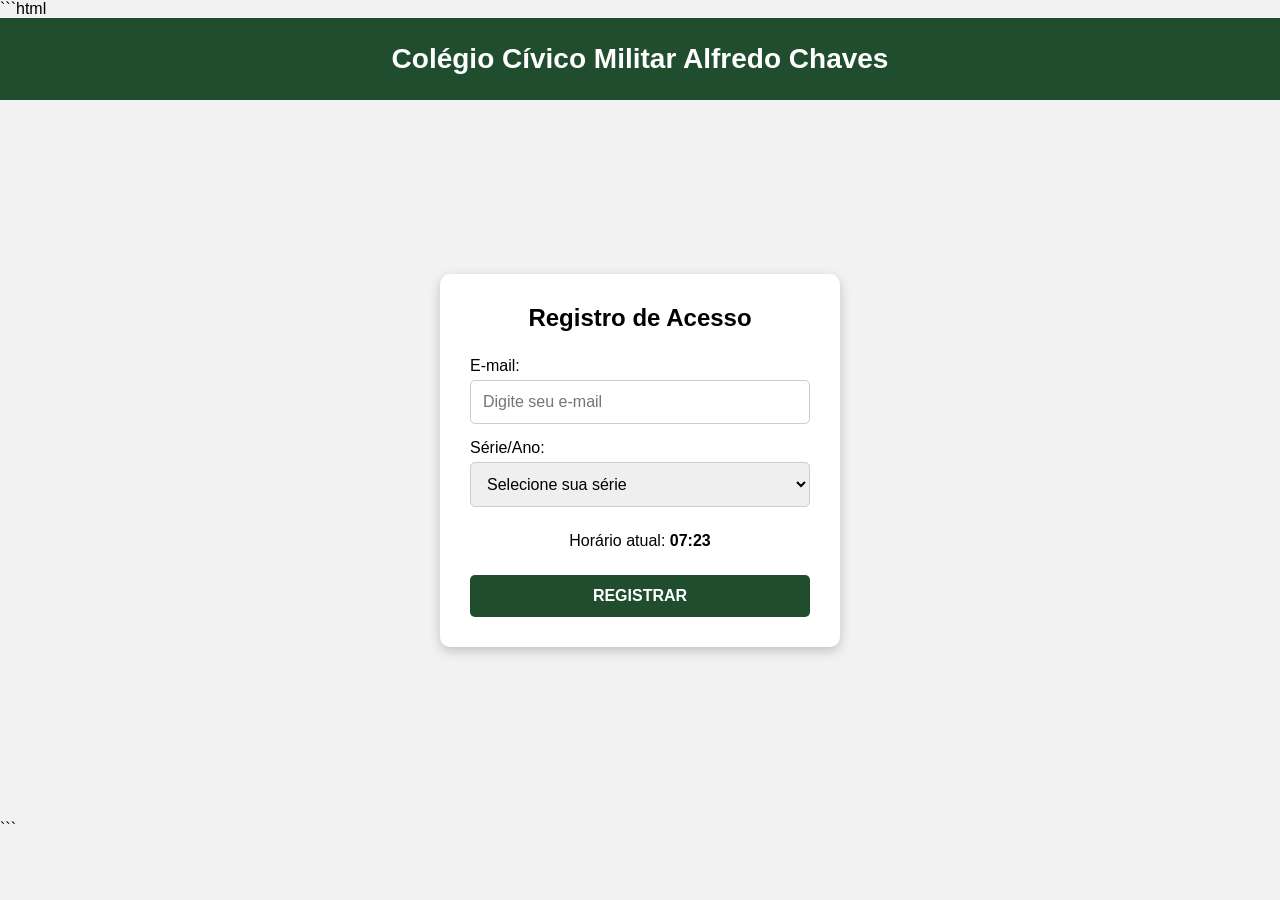
==== index.html @ 131d4a4c "commit incial" ====
```html
<!DOCTYPE html>
<html lang="pt-br">

<head>
    <meta charset="UTF-8">
    <meta name="viewport" content="width=device-width, initial-scale=1.0">

    <title>Registro - Colégio Alfredo Chaves</title>

    <link rel="stylesheet" href="style.css">
</head>

<body>

    <header>
        <h1>Colégio Cívico Militar Alfredo Chaves</h1>
    </header>

    <main>

        <div class="caixa">

            <h2>Registro de Acesso</h2>

            <label for="email">E-mail:</label>

            <input
                type="email"
                id="email"
                placeholder="Digite seu e-mail"
            >

            <label for="serie">Série/Ano:</label>

            <select id="serie">
                <option value="">Selecione sua série</option>
                <option value="6">6º Ano</option>
                <option value="7">7º Ano</option>
                <option value="8">8º Ano</option>
                <option value="9">9º Ano</option>
                <option value="1">1º Ano</option>
                <option value="2">2º Ano</option>
                <option value="3">3º Ano</option>
            </select>

            <p>
                Horário atual:
                <span id="horario">00:00</span>
            </p>

            <button onclick="registrar()">REGISTRAR</button>

        </div>

    </main>

    <script>

        function atualizarHorario() {

            const agora = new Date();

            let horas = agora.getHours();
            let minutos = agora.getMinutes();

            horas = horas.toString().padStart(2, "0");
            minutos = minutos.toString().padStart(2, "0");

            document.getElementById("horario").textContent =
                horas + ":" + minutos;
        }

        setInterval(atualizarHorario, 1000);

        atualizarHorario();


        function registrar() {

            const email = document.getElementById("email").value;
            const serie = document.getElementById("serie").value;

            if (email === "" || serie === "") {

                alert("Preencha o e-mail e selecione sua série.");

                return;
            }

            alert("Registro realizado com sucesso!");

            window.location.href = "https://www.google.com";

        }

    </script>

</body>

</html>
```
---- style.css ----
* {
    margin: 0;
    padding: 0;
    box-sizing: border-box;
}

body {
    font-family: Arial, sans-serif;
    background-color: #f2f2f2;
}

header {
    background-color: #1f4d2e;
    color: white;
    text-align: center;
    padding: 25px;
}

header h1 {
    font-size: 28px;
}

main {
    display: flex;
    justify-content: center;
    align-items: center;
    min-height: 80vh;
}

.caixa {
    background-color: white;
    width: 400px;
    padding: 30px;
    border-radius: 10px;
    box-shadow: 0 4px 12px rgba(0, 0, 0, 0.2);
}

.caixa h2 {
    text-align: center;
    margin-bottom: 25px;
}

label {
    display: block;
    margin-top: 15px;
    margin-bottom: 5px;
}

input,
select {
    width: 100%;
    padding: 12px;
    border: 1px solid #ccc;
    border-radius: 5px;
    font-size: 16px;
}

.caixa p {
    text-align: center;
    margin: 25px 0;
    font-size: 16px;
}

#horario {
    font-weight: bold;
}

button {
    width: 100%;
    padding: 12px;
    border: none;
    border-radius: 5px;
    background-color: #1f4d2e;
    color: white;
    font-size: 16px;
    font-weight: bold;
    cursor: pointer;
}

button:hover {
    background-color: #163a22;
}
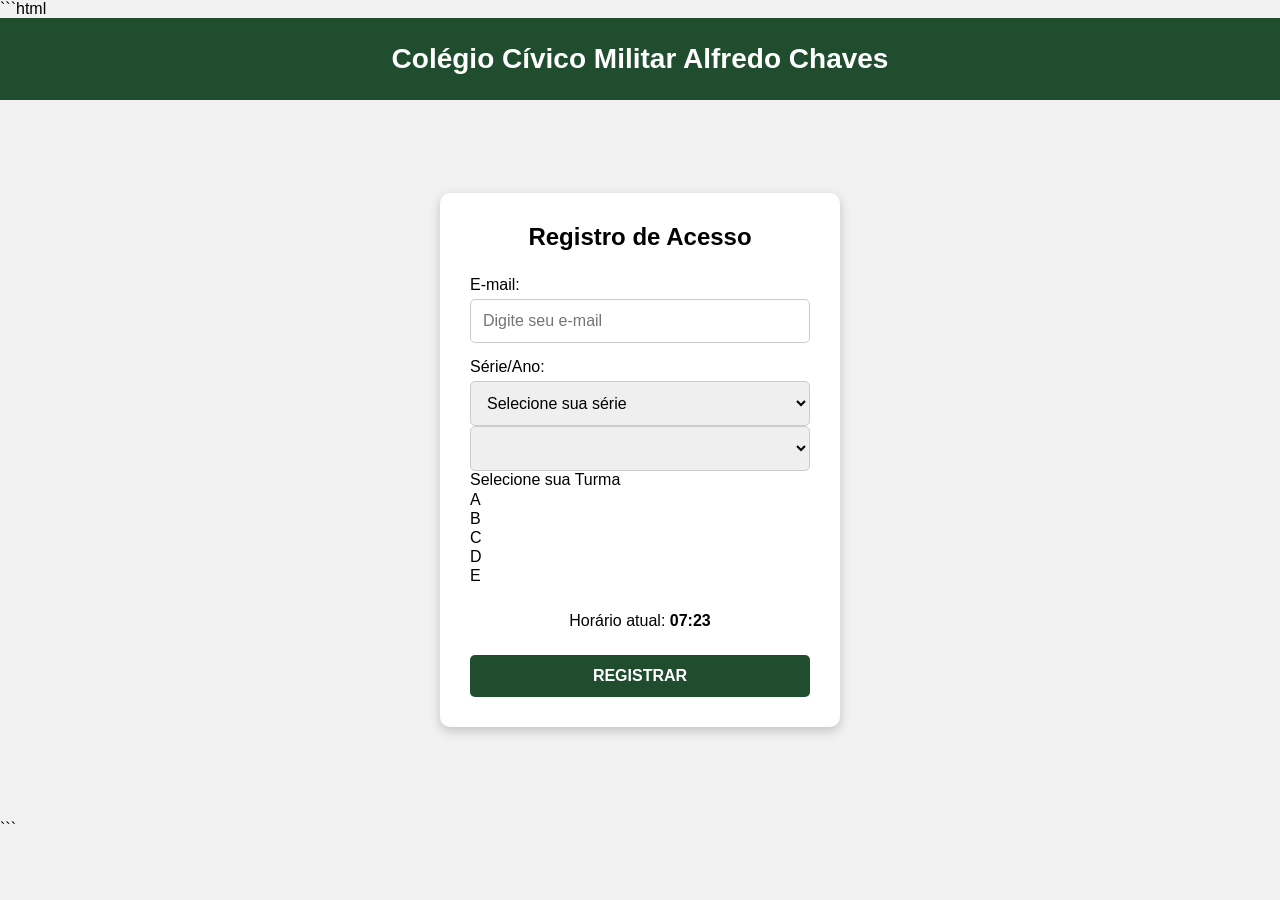
==== commit 9931a0a3: "." ====
--- a/index.html
+++ b/index.html
@@ -42,6 +42,14 @@
                 <option value="1">1º Ano</option>
                 <option value="2">2º Ano</option>
                 <option value="3">3º Ano</option>
+            </select>
+            <select id="turma"></select>
+                <option value="">Selecione sua Turma</option>
+                <option value="A">A</option>
+                <option value="B">B</option>
+                <option value="C">C</option>
+                <option value="D">D</option>
+                <option value="E">E</option>
             </select>
 
             <p>
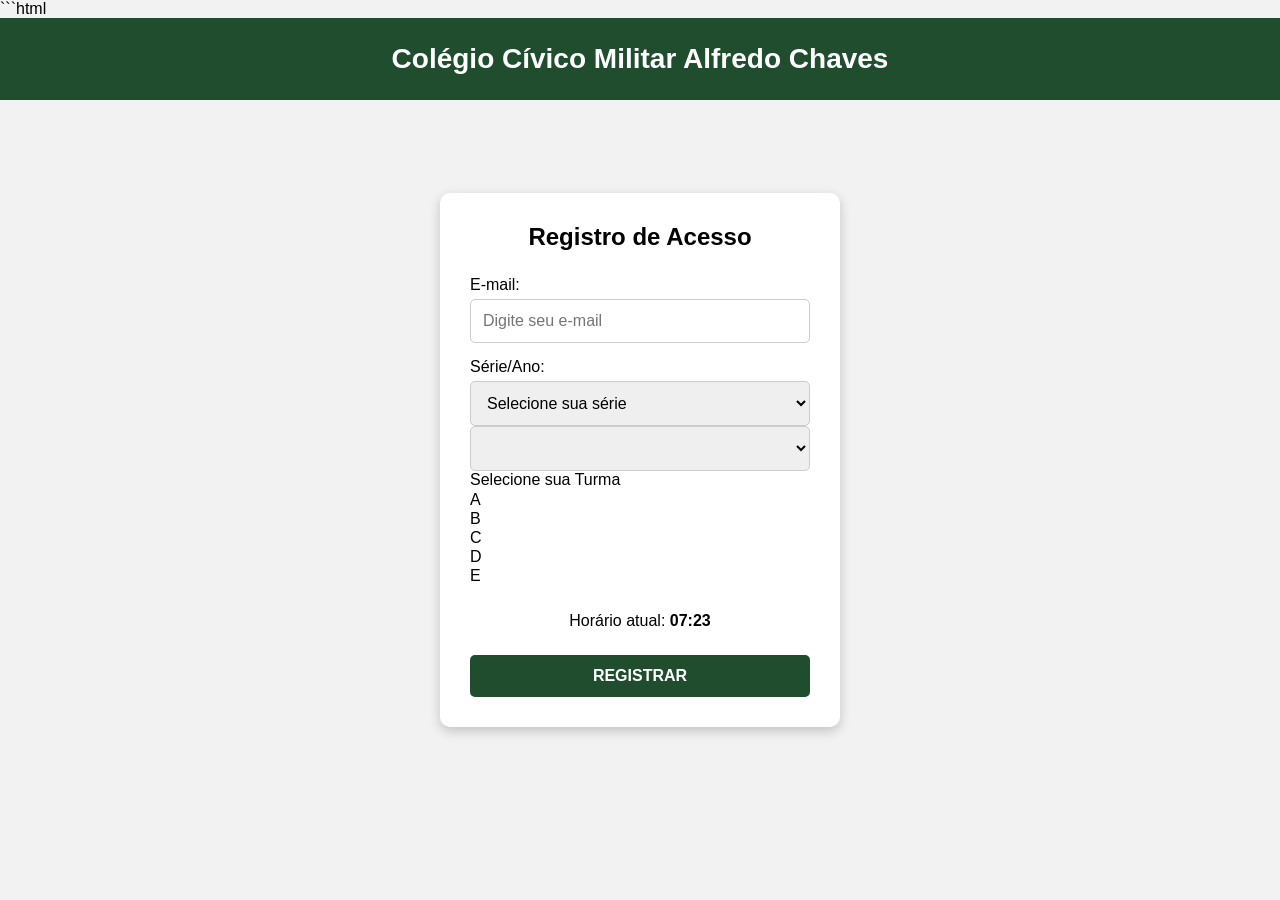
==== commit e1989896: "." ====
--- a/index.html
+++ b/index.html
@@ -83,17 +83,16 @@
 
         atualizarHorario();
 
+        const turma = document.getElementById("turma").value;
 
         function registrar() {
 
             const email = document.getElementById("email").value;
             const serie = document.getElementById("serie").value;
 
-            if (email === "" || serie === "") {
-
-                alert("Preencha o e-mail e selecione sua série.");
-
-                return;
+           if (email === "" || serie === "" || turma === "") {
+            alert("Preencha o e-mail, selecione sua série e sua turma.");
+            return;
             }
 
             alert("Registro realizado com sucesso!");
@@ -107,4 +106,4 @@
 </body>
 
 </html>
-```
+
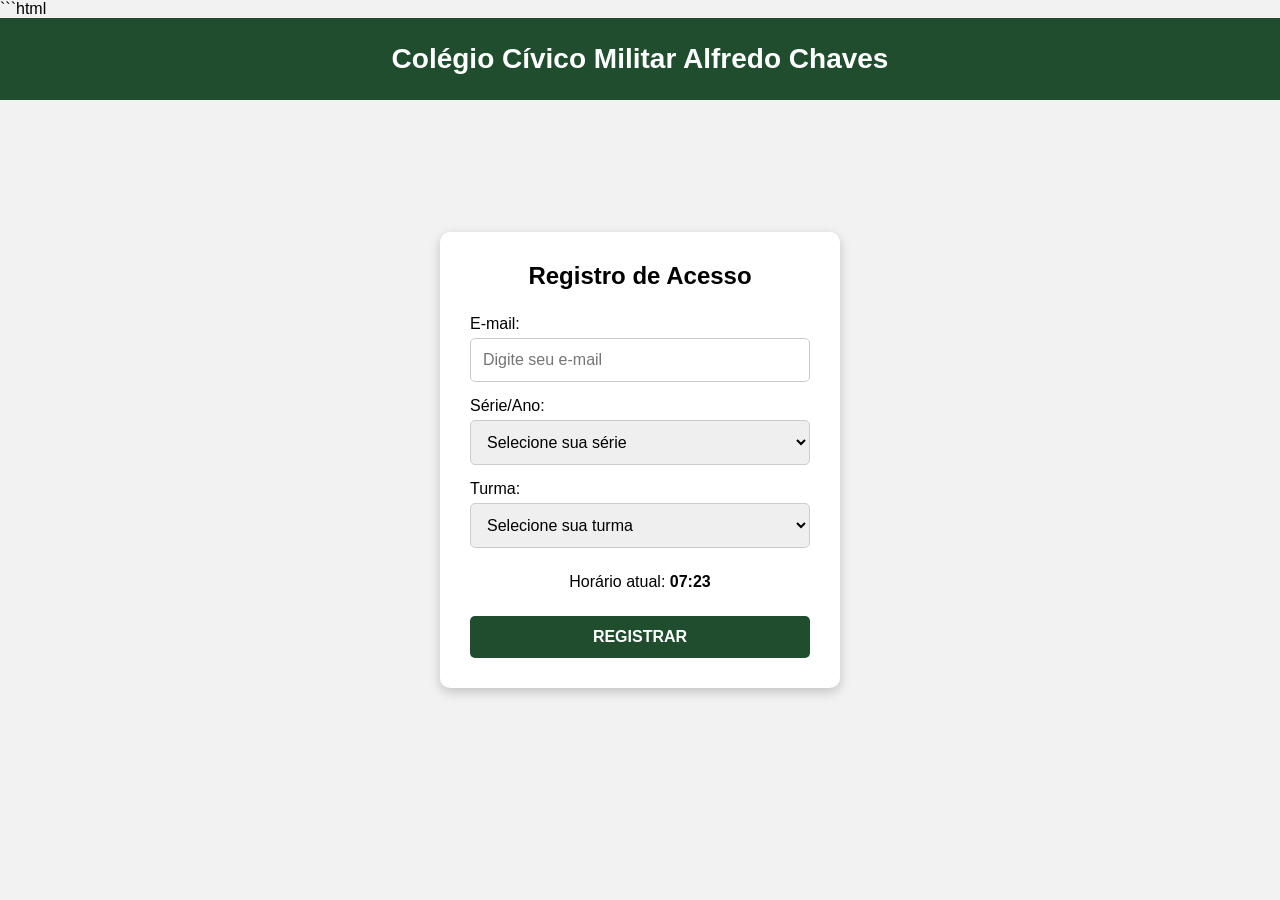
==== commit 527592e3: "." ====
--- a/index.html
+++ b/index.html
@@ -43,8 +43,10 @@
                 <option value="2">2º Ano</option>
                 <option value="3">3º Ano</option>
             </select>
-            <select id="turma"></select>
-                <option value="">Selecione sua Turma</option>
+            <label for="turma">Turma:</label>
+
+            <select id="turma">
+                <option value="">Selecione sua turma</option>
                 <option value="A">A</option>
                 <option value="B">B</option>
                 <option value="C">C</option>
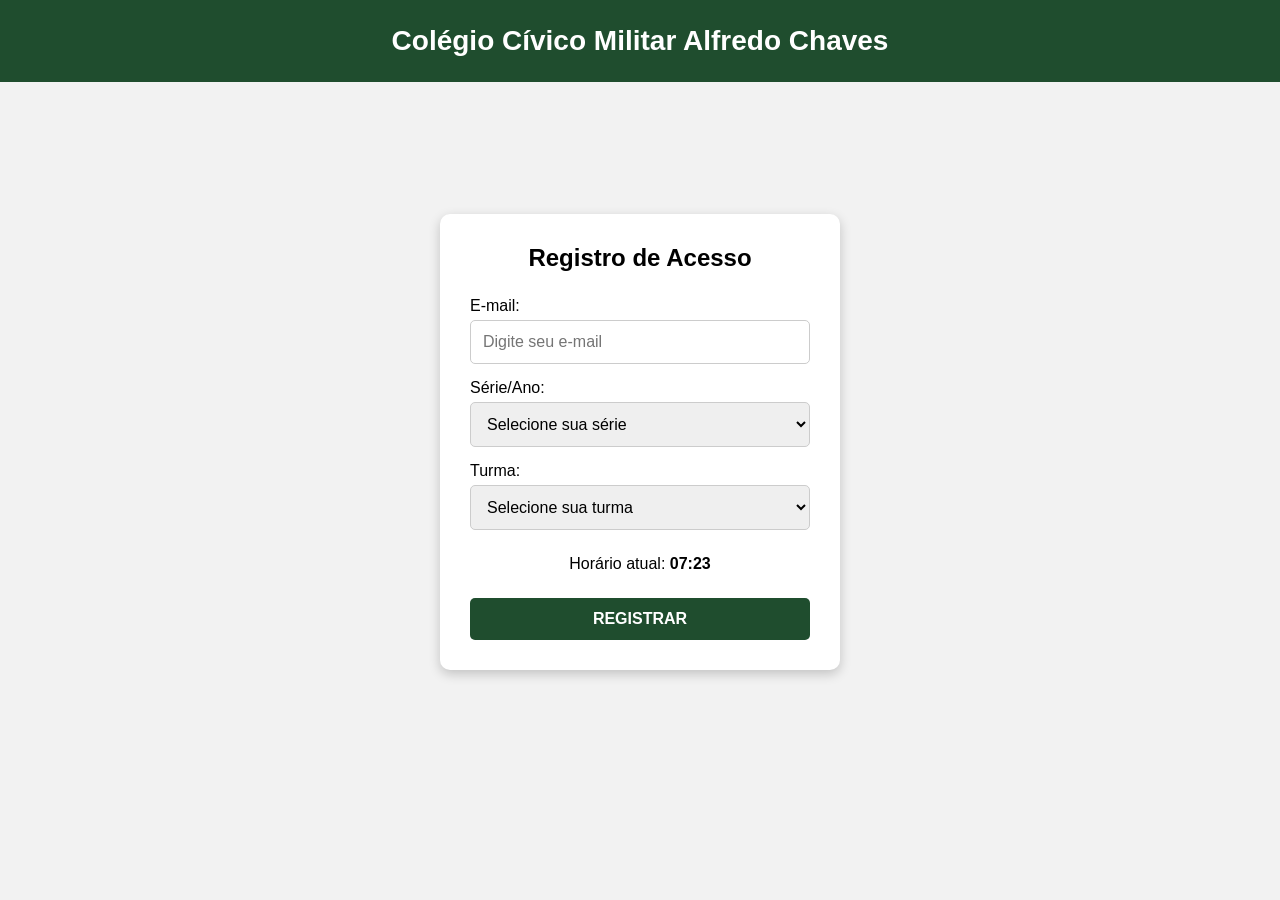
==== commit 88572614: "." ====
--- a/index.html
+++ b/index.html
@@ -1,4 +1,3 @@
-```html
 <!DOCTYPE html>
 <html lang="pt-br">
 
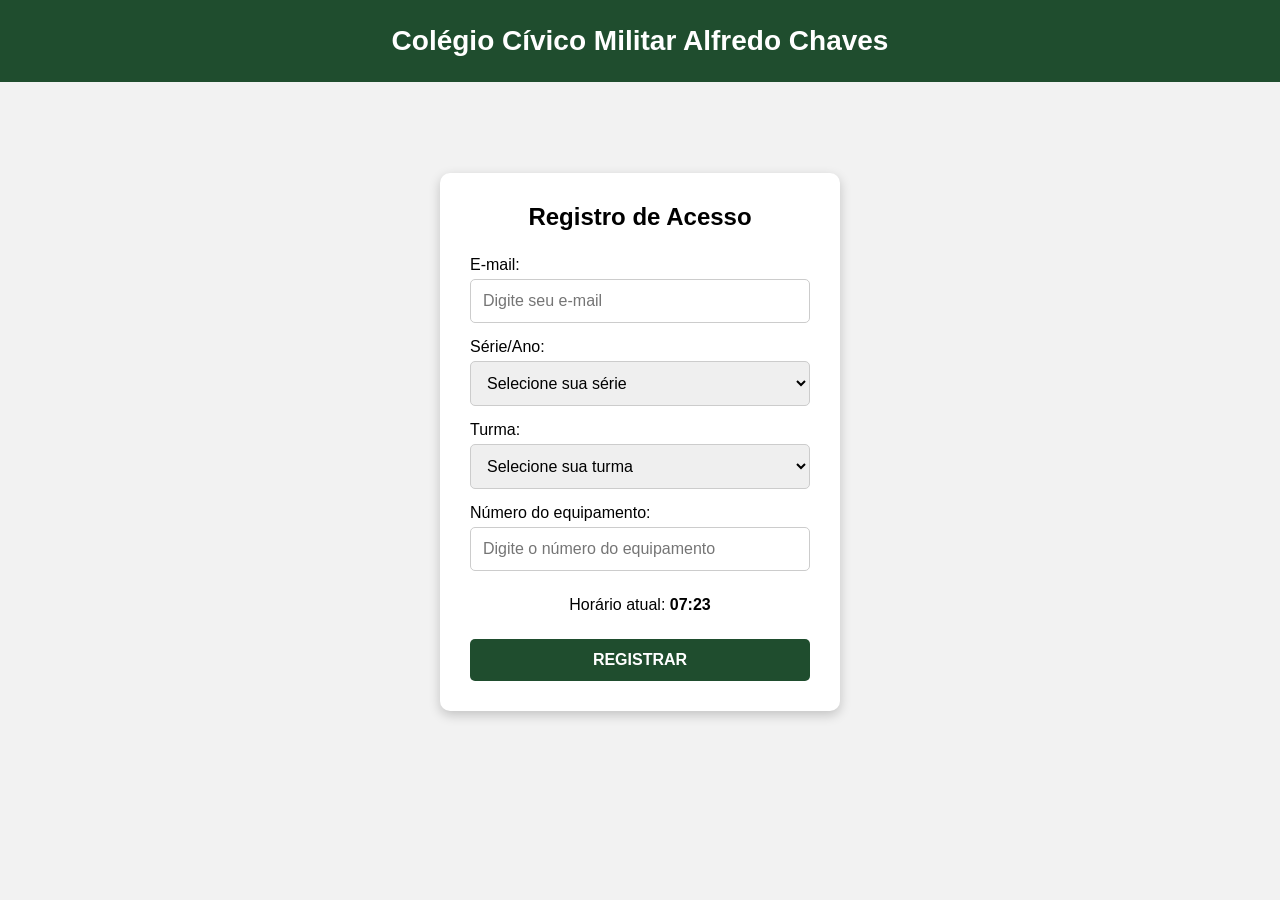
==== commit 85d5301e: "criação de banco de dados" ====
--- a/index.html
+++ b/index.html
@@ -42,6 +42,7 @@
                 <option value="2">2º Ano</option>
                 <option value="3">3º Ano</option>
             </select>
+
             <label for="turma">Turma:</label>
 
             <select id="turma">
@@ -52,6 +53,14 @@
                 <option value="D">D</option>
                 <option value="E">E</option>
             </select>
+
+            <label for="equipamento">Número do equipamento:</label>
+
+            <input
+                type="number"
+                id="equipamento"
+                placeholder="Digite o número do equipamento"
+            >
 
             <p>
                 Horário atual:
@@ -64,7 +73,12 @@
 
     </main>
 
+
     <script>
+
+        // ==========================
+        // HORÁRIO
+        // ==========================
 
         function atualizarHorario() {
 
@@ -84,21 +98,86 @@
 
         atualizarHorario();
 
-        const turma = document.getElementById("turma").value;
 
-        function registrar() {
+        // ==========================
+        // REGISTRO
+        // ==========================
+
+        async function registrar() {
 
             const email = document.getElementById("email").value;
             const serie = document.getElementById("serie").value;
+            const turma = document.getElementById("turma").value;
+            const equipamento = document.getElementById("equipamento").value;
+            const horario = document.getElementById("horario").textContent;
 
-           if (email === "" || serie === "" || turma === "") {
-            alert("Preencha o e-mail, selecione sua série e sua turma.");
-            return;
+
+            // CONSOLE PARA TESTAR OS DADOS
+
+            console.log("========== REGISTRO ==========");
+            console.log("E-mail:", email);
+            console.log("Série:", serie);
+            console.log("Turma:", turma);
+            console.log("Equipamento:", equipamento);
+            console.log("Horário:", horario);
+            console.log("==============================");
+
+
+            // VERIFICAÇÃO DOS CAMPOS
+
+            if (
+                email === "" ||
+                serie === "" ||
+                turma === "" ||
+                equipamento === ""
+            ) {
+
+                alert("Preencha todos os campos antes de registrar.");
+
+                return;
             }
 
-            alert("Registro realizado com sucesso!");
 
-            window.location.href = "https://www.google.com";
+            // ENVIA OS DADOS PARA O PYTHON
+
+            const resposta = await fetch("/registrar", {
+
+                method: "POST",
+
+                headers: {
+                    "Content-Type": "application/json"
+                },
+
+                body: JSON.stringify({
+
+                    email: email,
+                    serie: serie,
+                    turma: turma,
+                    equipamento: equipamento,
+                    horario: horario
+
+                })
+
+            });
+
+
+            const resultado = await resposta.json();
+
+
+            console.log("Resposta do servidor:", resultado);
+
+
+            if (resultado.sucesso) {
+
+                alert("Registro realizado com sucesso!");
+
+                window.location.href = "https://www.google.com";
+
+            } else {
+
+                alert("Erro ao realizar o registro.");
+
+            }
 
         }
 
@@ -106,5 +185,4 @@
 
 </body>
 
-</html>
-
+</html>
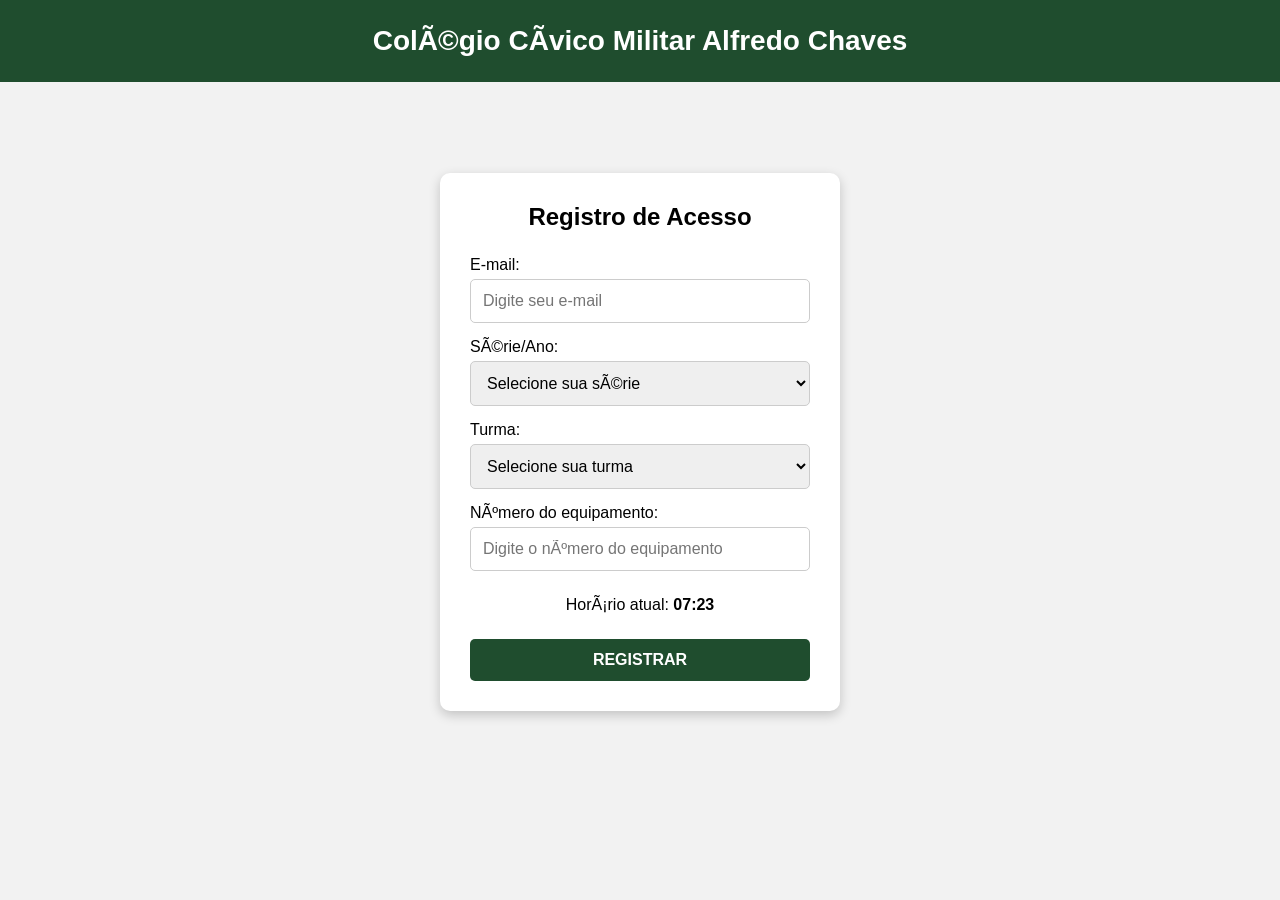
==== commit 1a21d282: "banco de dados" ====
--- a/index.html
+++ b/index.html
@@ -2,7 +2,7 @@
 <html lang="pt-br">
 
 <head>
-    <meta charset="UTF-8">
+    <meta charset="UTF-3">
     <meta name="viewport" content="width=device-width, initial-scale=1.0">
 
     <title>Registro - Colégio Alfredo Chaves</title>
